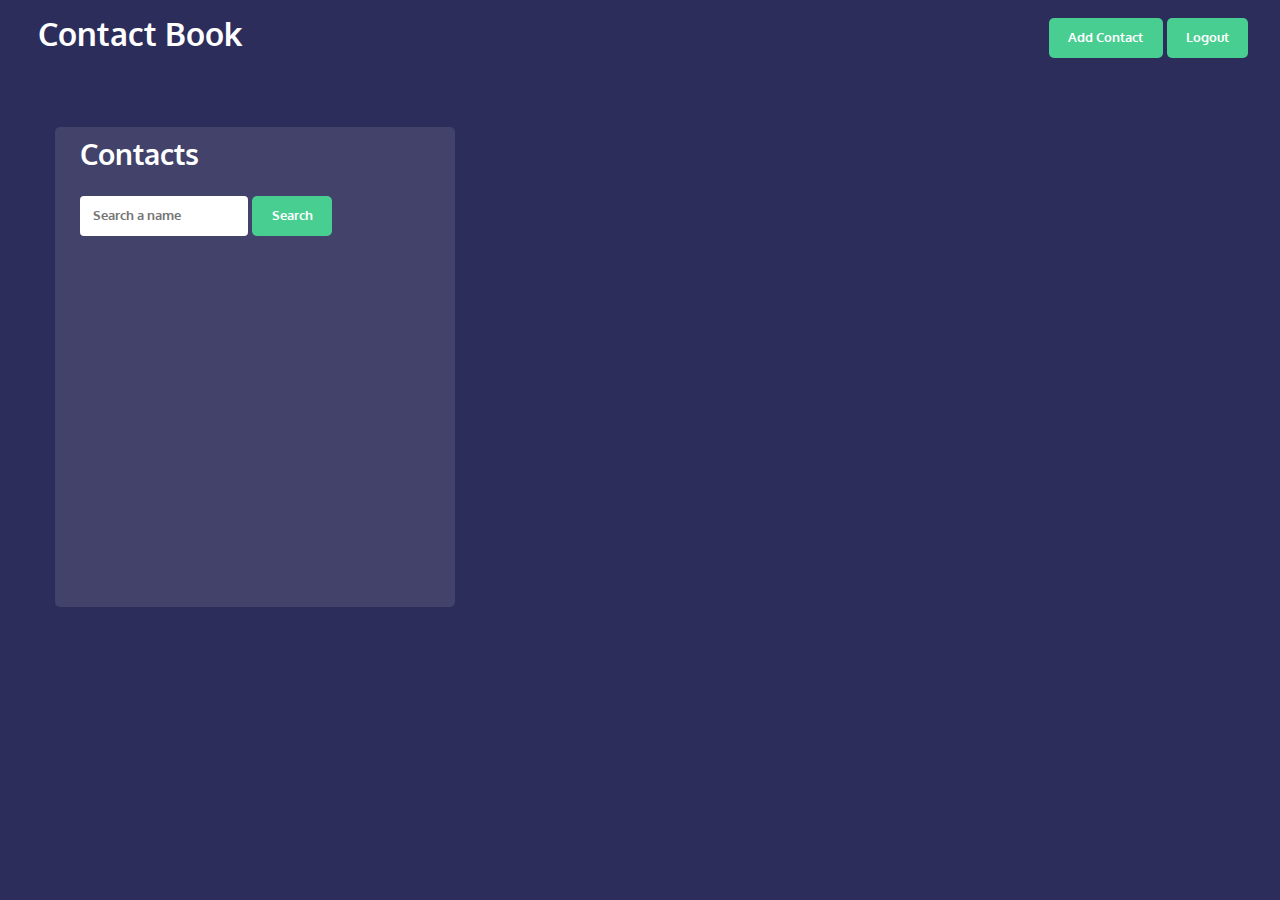
==== frontend/contactpage.html @ 45839b3f "tried debugging add" ====
<!doctype html>
<html lang="en">
  <head>
    <!-- Required meta tags -->
    <meta charset="utf-8">
    <meta name="viewport" content="width=device-width, initial-scale=1, shrink-to-fit=no">

    <!-- Bootstrap CSS -->
    <link rel="stylesheet" href="https://stackpath.bootstrapcdn.com/bootstrap/4.4.1/css/bootstrap.min.css" integrity="sha384-Vkoo8x4CGsO3+Hhxv8T/Q5PaXtkKtu6ug5TOeNV6gBiFeWPGFN9MuhOf23Q9Ifjh" crossorigin="anonymous">
    <link rel="stylesheet" href="./css/contactStyle.css">

    <script src="./js/contactpage.js"></script>
    <script src="./js/code.js"></script>

    <link href="https://fonts.googleapis.com/css2?family=Oxygen:wght@300;400;700&display=swap" rel="stylesheet">
    <title>Group 11's Contact Manager</title>
  </head>
    <body id="background">

      <div class="top">
        <div class="logo">
          <h1>Contact Book</h1>
        </div>

        <!-- Logout & Add User button -->
        <div class="logout">
            <button class="button" onclick="openForm()">Add Contact</button>
            <button type="button" class="button" onclick="doLogout();" type="submit"> Logout</button>
        </div>
      </div>
    
      <!-- User Table Section -->
      <div class="container-fluid">
        <div class="row">
          <div class="col-md column-1"> 
            <div class ="tables" style="overflow:auto;">
              <h2>Contacts</h2>
              <div class ="space2"></div>
              <input type="text" id="searchInput" placeholder="Search a name">
              <button type="button" class="button" onclick="searchContact();" type="submit"> Search </button>
              <div class ="space"></div>
              <div class ="space"></div>
              <div class ="space"></div>

              <!-- Temporary outputs for testing, will change this -->
              <p id="resultLOG"> </p> 
              <p id="searchResult"> </p> 
<!-- 
              <table id="myTable">
                <tr class="header">
                  <th style="width:60%;">Name</th>
                  <th style="width:40%;">Phone</th>
                </tr>
                <tr>
                  <td>Alfreds Futterkiste</td>
                  <td>Germany</td>
                </tr>
                <tr>
                  <td>Berglunds snabbkop</td>
                  <td>Sweden</td>
                </tr>
                <tr>
                  <td>Island Trading</td>
                  <td>UK</td>
                </tr>
                <tr>
                  <td>Koniglich Essen</td>
                  <td>Germany</td>
                </tr>
                <tr>
                  <td>Koniglich Essen</td>
                  <td>Germany</td>
                </tr>
                   <tr>
                  <td>Koniglich Essen</td>
                  <td>Germany</td>
                </tr>
              </table> -->
            </div>
          </div>

          <!-- Add User Section -->
          <div class="col-md column-2">
            <div class="form1" id="myForm">
              <form action="" method="">
                <h2>Add a contact</h2>
                <div class = "space1"></div>
                <input id ="fName" type="text" placeholder="First Name" name="fName">
                <input id ="lName" type="text" placeholder="Last Name" name="lName">
                <div class = "space"></div>
                <input id ="phone" type="text" placeholder="Phone" name="phone">
                <div class = "space"></div>
                <input id ="email" type="text" placeholder="Email" name="email">
                <div class = "space"></div>
                <p id="addResult" class="addSection"> </p>
                <div class = "space"></div>
                <button type="button" class="button" onclick="addContact();" type="submit"> Add </button>
                <button class="button" onclick="closeForm()"> Cancel </button>
              </form>
            </div>
            <!-- User Info -->
            <div class="user" id="userInfo">
              <h2>USER NAME</h2>
            </div>
          </div>


        </div>
      </div>
    </body>
</html>
---- frontend/css/contactStyle.css ----
*,
*::before,
*::after
{
  box-sizing: border-box;
}

/* Custom properties */
:root
{
  --ff-primary: 'Oxygen', sans-serif;
  --ff-secondary: 'Source Code Pro', monospace;

  --fw-reg: 300;
  --fw-bold: 900;

  --clr-light: #ffffff;
  --clr-dark: #303030;
  --clr-accent: #16e0bd;

  --fs-h1: 3rem;
  --fs-h2: 2.25rem;
  --fs-h3: 1.25rem;
  --fs-body: 1rem;
}

html, body {
    font-family: var(--ff-primary);
    height: 100%;
    background: rgb(45,45,91);
}

/* Typography */

h1,
h2 {
  line-height: 1;
  margin: 0;
}

h1 {
    color: var(--clr-light);
    font-size: 2em;
    font-weight: 700;
}

h2 {
    color: var(--clr-light);
    font-size: 1.8em;
    font-weight: 600;
}

p {
    color: var(--clr-light);
    font-size: 1.5em;
    font-weight: 100;
}

/* Header */

.top {
  width: 100%;
  overflow: hidden;
  display: inline-block;
}

.logo {
    float: left;
    padding-top: 2vh;
    padding-left: 3vw;
}

#background {
    margin: 0;
    background: url('/img/searchpageimgpurple.png');
    background-repeat: no-repeat;
    background-attachment: fixed;
    background-position: right;
    background-size: 37em 100%;
}

.logout {
    padding-top: 2vh;
    padding-right: 2em;
    float: right;
}

.addSection {
    font-size: 1em;
}

.form1 {
    display: none;
    background-color: rgba(255, 255, 255, 0.1);
    border-radius: 5px;
    height: 20em;
    width: 25em;
    margin-left: auto;
    margin-right: auto;
    padding-top: 1.5vh;
    padding-left: 1vw;
    padding-right: 1vw;
}

.user {
    display: none;
    background-color: rgba(255, 255, 255, 0.1);
    border-radius: 5px;
    height: 18em;
    width: 25em;
    margin-left: auto;
    margin-right: auto;
    padding-top: 1.5vh;
    padding-left: 1vw;
    padding-right: 1vw;
}

.column-1{
    margin-top: 5vh;
    margin-left: 2vw;
    margin-bottom: 7vh;
    padding-top: 2vh;
    padding-left: 2vw;
    max-width: 35vw;
    min-height: 80vh;
    border-radius: 6px;
}

.column-2 {
    margin-top: 4.5em;
    padding-left: 10vw;
}

.space {
    padding-top: 1.0vh;
}

.space1 {
    padding-top: 2.3vh;
}

.space2 {
    padding-top: 3vh;
}

.image__frontpage {
    max-width: 400px;
    width: auto;

}
/* TABLE  */
.tables { 
    background-color: rgba(255, 255, 255, 0.1);
    border-radius: 5px;
    height: 30em;
    width: 25em;
    margin-left: auto;
    margin-right: auto;
    padding-top: 1.5vh;
    padding-left: 2vw;
    padding-right: 1vw;
}

#myTable {
    width: 80%; 
    border: 0px solid black; 
    font-size: 12px; 
  }
  
#myTable th, #myTable td {
    background-color: #ffffff;
    text-align: left;
    padding: 5px; 
}
  
#myTable tr {
    border-bottom: 1px solid black;
}

/* TABLE  */

input {
    font-size: 0.8em;
    font-weight: 600;
    padding: 0.8em;
    padding-left: 1.0em;
    padding-right: 1.5em;
    border: 1px;
    border-radius: 4px;
}

.button {
    background-color: rgb(71, 206, 144);
    font-size: 0.8em;
    font-weight: 600;
    color: var(--clr-light);
    padding: 0.8em;
    padding-left: 1.5em;
    padding-right: 1.5em;
    border: 1px;
    border-radius: 5px;
}

a:hover {
    color: var(--clr-light);
}

a:visited {
    color: var(--clr-light);
}
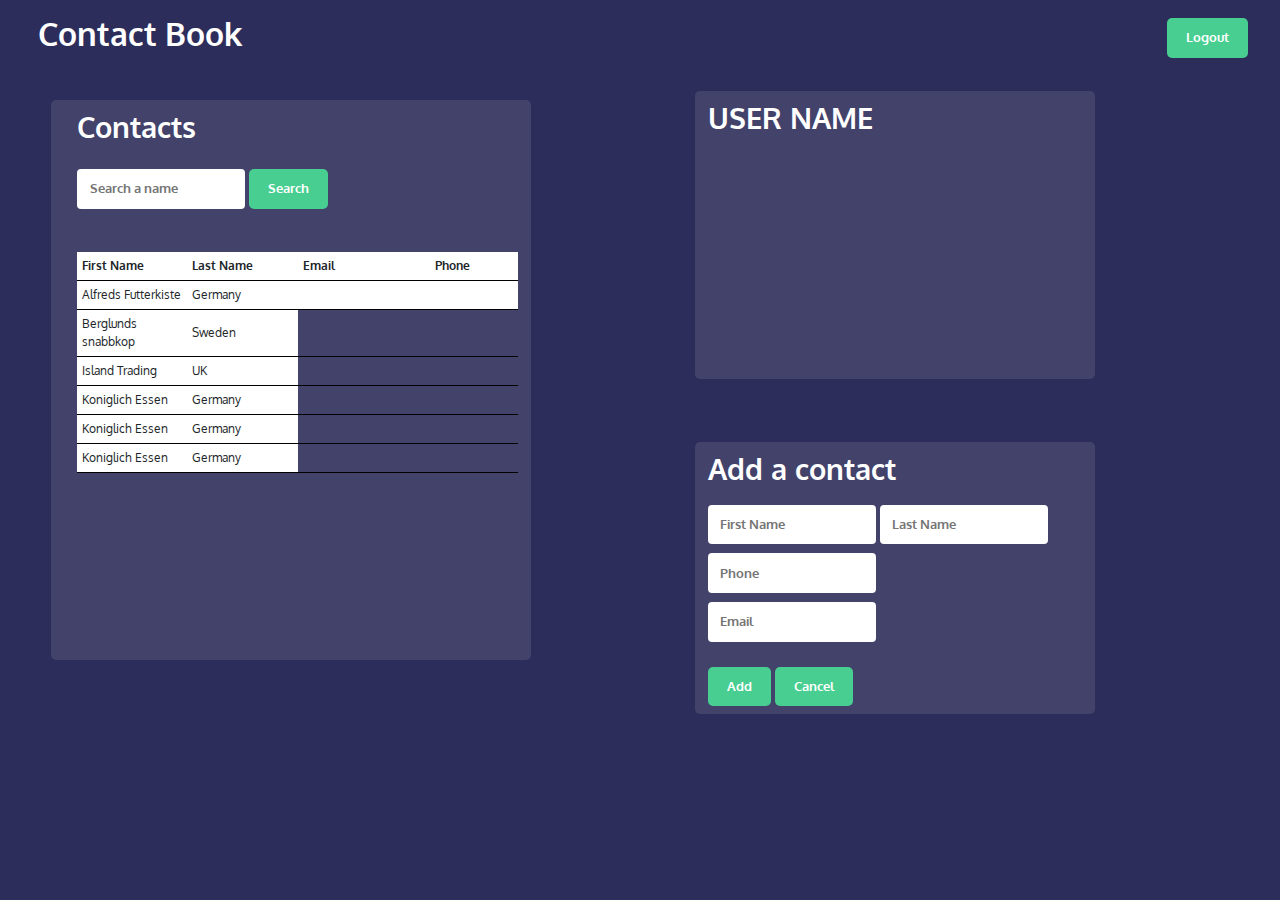
==== commit 7e91af05: "deleted the add contact js effects and made it static" ====
--- a/frontend/contactpage.html
+++ b/frontend/contactpage.html
@@ -24,7 +24,7 @@
 
         <!-- Logout & Add User button -->
         <div class="logout">
-            <button class="button" onclick="openForm()">Add Contact</button>
+            <!-- <button class="button" onclick="openForm()">Add Contact</button> -->
             <button type="button" class="button" onclick="doLogout();" type="submit"> Logout</button>
         </div>
       </div>
@@ -45,15 +45,19 @@
               <!-- Temporary outputs for testing, will change this -->
               <p id="resultLOG"> </p> 
               <p id="searchResult"> </p> 
-<!-- 
+
               <table id="myTable">
                 <tr class="header">
-                  <th style="width:60%;">Name</th>
-                  <th style="width:40%;">Phone</th>
+                  <th style="width:25%;">First Name</th>
+                  <th style="width:25%;">Last Name</th>
+                  <th style="width:30%;">Email</th>
+                  <th style="width:30%;">Phone</th>
                 </tr>
                 <tr>
                   <td>Alfreds Futterkiste</td>
                   <td>Germany</td>
+                  <td></td>
+                  <td></td>
                 </tr>
                 <tr>
                   <td>Berglunds snabbkop</td>
@@ -75,12 +79,20 @@
                   <td>Koniglich Essen</td>
                   <td>Germany</td>
                 </tr>
-              </table> -->
+              </table>
             </div>
           </div>
 
           <!-- Add User Section -->
           <div class="col-md column-2">
+            <!-- User Info -->
+            <div class="user" id="userInfo">
+              <h2>USER NAME</h2>
+            </div>
+            <div class = "space"></div>
+            <div class = "space"></div>
+            <div class = "space"></div>
+            <!-- Add a contact -->
             <div class="form1" id="myForm">
               <form action="" method="">
                 <h2>Add a contact</h2>
@@ -93,18 +105,11 @@
                 <input id ="email" type="text" placeholder="Email" name="email">
                 <div class = "space"></div>
                 <p id="addResult" class="addSection"> </p>
-                <div class = "space"></div>
                 <button type="button" class="button" onclick="addContact();" type="submit"> Add </button>
                 <button class="button" onclick="closeForm()"> Cancel </button>
               </form>
             </div>
-            <!-- User Info -->
-            <div class="user" id="userInfo">
-              <h2>USER NAME</h2>
-            </div>
           </div>
-
-
         </div>
       </div>
     </body>
--- a/frontend/css/contactStyle.css
+++ b/frontend/css/contactStyle.css
@@ -90,10 +90,9 @@
 }
 
 .form1 {
-    display: none;
     background-color: rgba(255, 255, 255, 0.1);
     border-radius: 5px;
-    height: 20em;
+    height: 17em;
     width: 25em;
     margin-left: auto;
     margin-right: auto;
@@ -103,7 +102,6 @@
 }
 
 .user {
-    display: none;
     background-color: rgba(255, 255, 255, 0.1);
     border-radius: 5px;
     height: 18em;
@@ -116,19 +114,23 @@
 }
 
 .column-1{
-    margin-top: 5vh;
+    margin-top: 2vh;
     margin-left: 2vw;
     margin-bottom: 7vh;
     padding-top: 2vh;
     padding-left: 2vw;
-    max-width: 35vw;
-    min-height: 80vh;
+    max-width: 15vw;
+    min-height: vh;
     border-radius: 6px;
+    display: grid;
 }
 
 .column-2 {
-    margin-top: 4.5em;
+    margin-top: 3vh;
+    margin-left: 20vw;
+    margin-right: 6vw;
     padding-left: 10vw;
+    display: grid;
 }
 
 .space {
@@ -152,8 +154,8 @@
 .tables { 
     background-color: rgba(255, 255, 255, 0.1);
     border-radius: 5px;
-    height: 30em;
-    width: 25em;
+    height: 35em;
+    width: 30em;
     margin-left: auto;
     margin-right: auto;
     padding-top: 1.5vh;
@@ -162,7 +164,7 @@
 }
 
 #myTable {
-    width: 80%; 
+    width: 100%; 
     border: 0px solid black; 
     font-size: 12px; 
   }
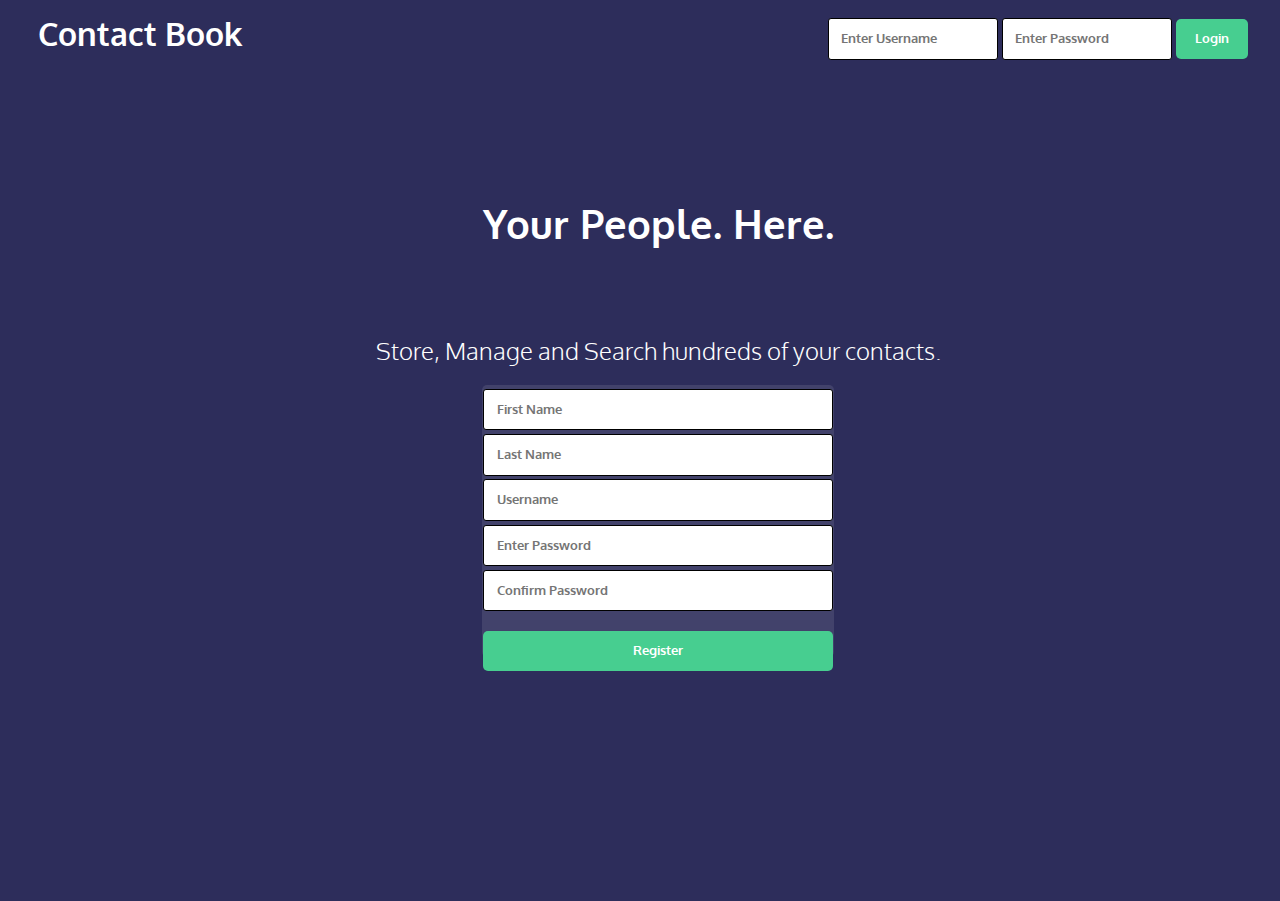
==== commit d948b997: "fixed up addcontact() in code.js" ====
--- a/frontend/contactpage.html
+++ b/frontend/contactpage.html
@@ -11,6 +11,12 @@
 
     <script src="./js/contactpage.js"></script>
     <script src="./js/code.js"></script>
+	<script type="text/javascript">
+	document.addEventListener('DOMContentLoaded', function()
+	{
+		readCookie();
+	}, false);
+	</script>
 
     <link href="https://fonts.googleapis.com/css2?family=Oxygen:wght@300;400;700&display=swap" rel="stylesheet">
     <title>Group 11's Contact Manager</title>
@@ -24,7 +30,7 @@
 
         <!-- Logout & Add User button -->
         <div class="logout">
-            <!-- <button class="button" onclick="openForm()">Add Contact</button> -->
+            <button class="button" onclick="openForm()">Add Contact</button>
             <button type="button" class="button" onclick="doLogout();" type="submit"> Logout</button>
         </div>
       </div>
@@ -45,19 +51,15 @@
               <!-- Temporary outputs for testing, will change this -->
               <p id="resultLOG"> </p> 
               <p id="searchResult"> </p> 
-
+<!-- 
               <table id="myTable">
                 <tr class="header">
-                  <th style="width:25%;">First Name</th>
-                  <th style="width:25%;">Last Name</th>
-                  <th style="width:30%;">Email</th>
-                  <th style="width:30%;">Phone</th>
+                  <th style="width:60%;">Name</th>
+                  <th style="width:40%;">Phone</th>
                 </tr>
                 <tr>
                   <td>Alfreds Futterkiste</td>
                   <td>Germany</td>
-                  <td></td>
-                  <td></td>
                 </tr>
                 <tr>
                   <td>Berglunds snabbkop</td>
@@ -79,20 +81,12 @@
                   <td>Koniglich Essen</td>
                   <td>Germany</td>
                 </tr>
-              </table>
+              </table> -->
             </div>
           </div>
 
           <!-- Add User Section -->
           <div class="col-md column-2">
-            <!-- User Info -->
-            <div class="user" id="userInfo">
-              <h2>USER NAME</h2>
-            </div>
-            <div class = "space"></div>
-            <div class = "space"></div>
-            <div class = "space"></div>
-            <!-- Add a contact -->
             <div class="form1" id="myForm">
               <form action="" method="">
                 <h2>Add a contact</h2>
@@ -105,11 +99,18 @@
                 <input id ="email" type="text" placeholder="Email" name="email">
                 <div class = "space"></div>
                 <p id="addResult" class="addSection"> </p>
+                <div class = "space"></div>
                 <button type="button" class="button" onclick="addContact();" type="submit"> Add </button>
                 <button class="button" onclick="closeForm()"> Cancel </button>
               </form>
             </div>
+            <!-- User Info -->
+            <div class="user" id="userInfo">
+              <h2>USER NAME</h2>
+            </div>
           </div>
+
+
         </div>
       </div>
     </body>
